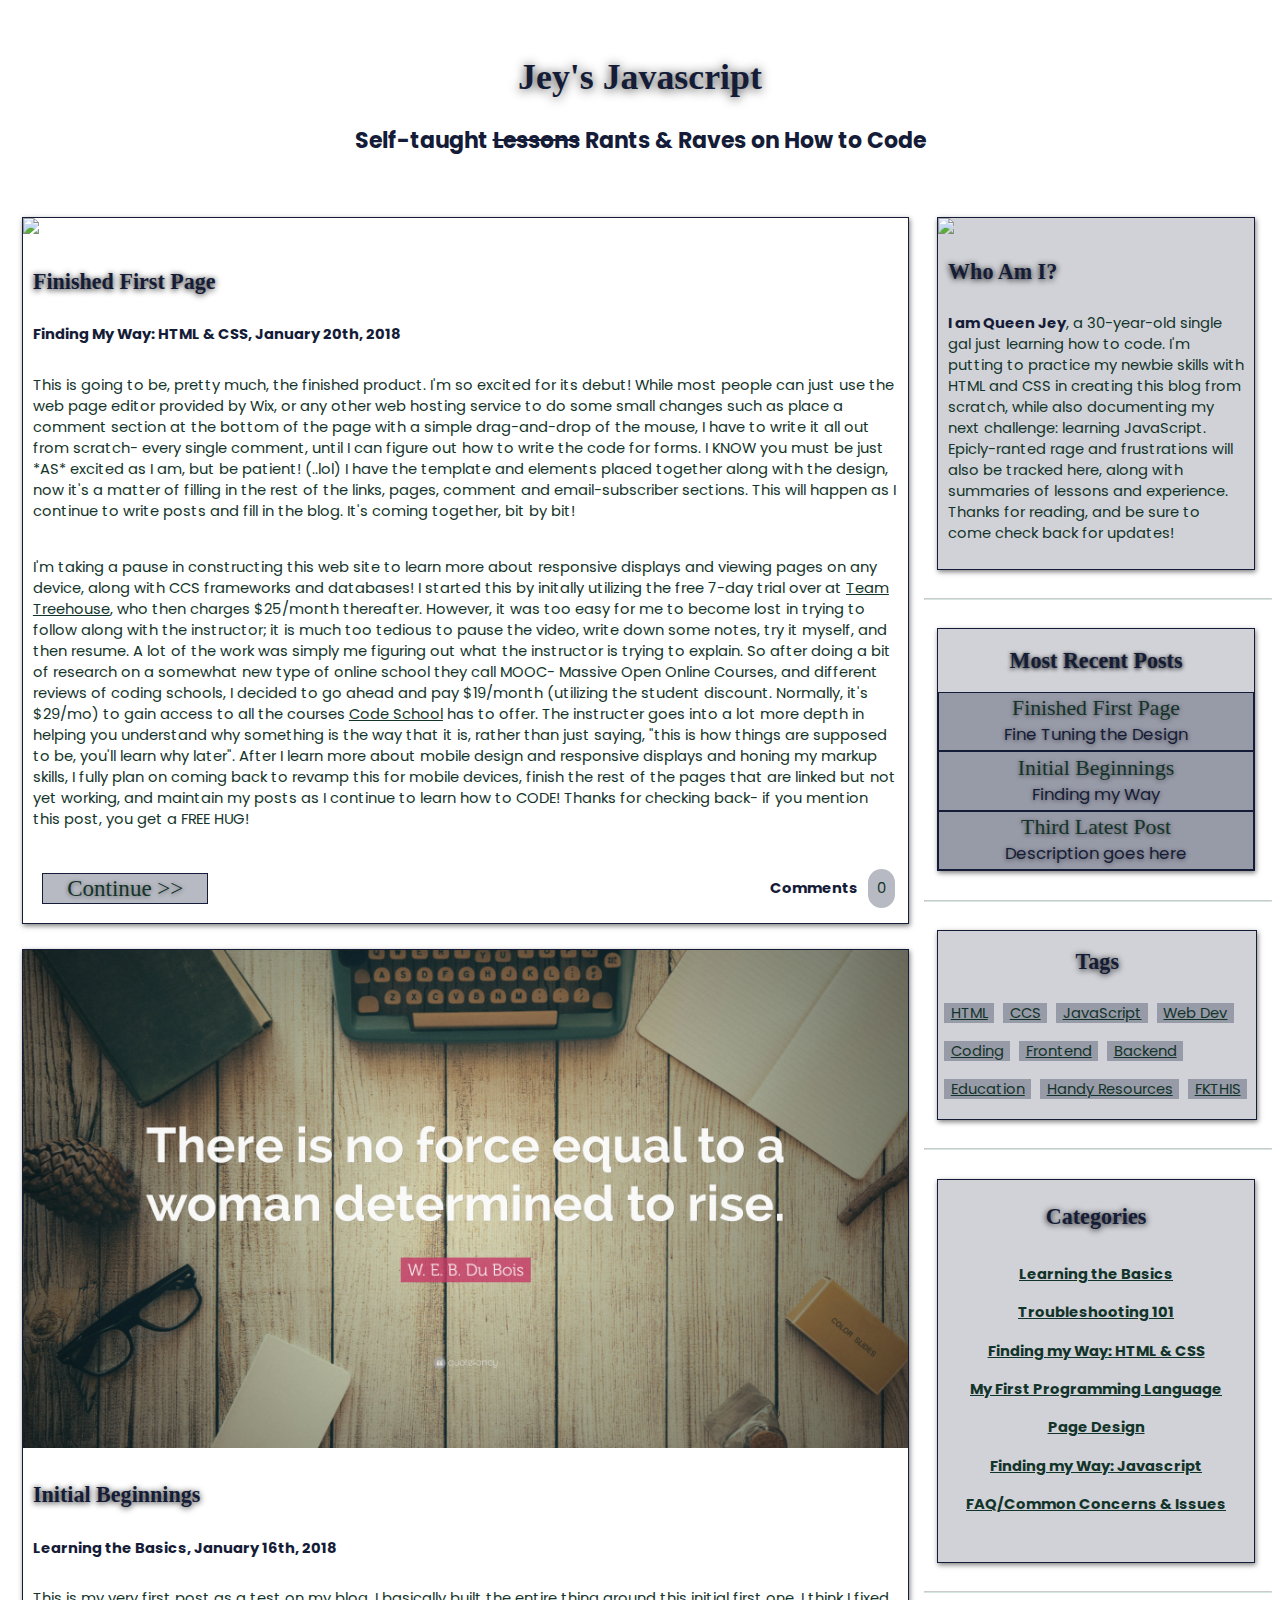
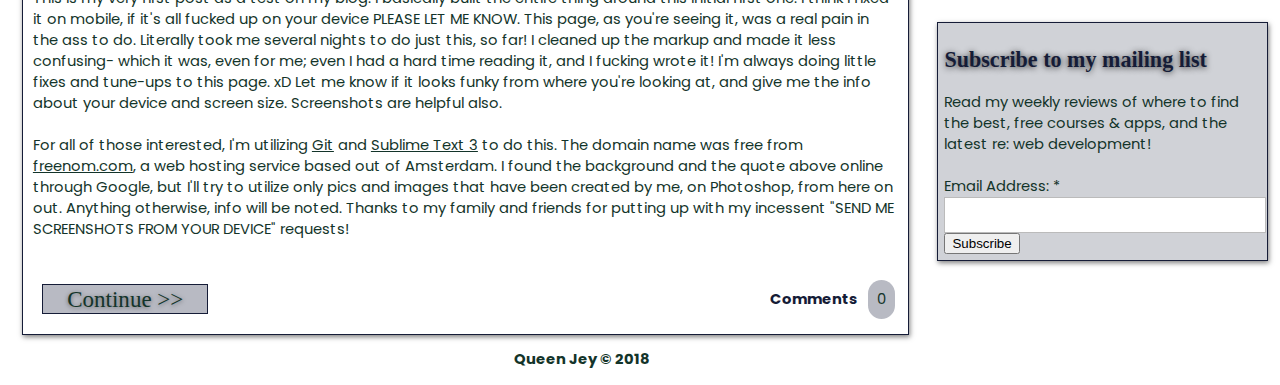
==== index.html @ 84861f0c "more" ====
<!DOCTYPE html>
<html>
	<head>
		<title>Learning to Code | Jey's Javascript</title><meta charset="utf-8">
			<meta name="viewport" content="width=device-width, initial-scale=1">
			<meta name="keywords" content="CCS, HTML, Javascript, Web Development, HTML5, Education, Coding, Frontend Development, FED">
  			<meta name="description" content="Putting to practice my newbie skills with HTML and CSS in creating this blog from scratch, while also documenting my next challenge: learning JavaScript.">
			<link rel="stylesheet" type="text/css" href="css/test.css">
			<link href="https://fonts.googleapis.com/css?family=Merienda+One|Poppins:500" rel="stylesheet">
			<link rel="icon" href="https://favicon-generator.org/favicon-generator/htdocs/favicons/2015-01-28/02dd6e649076f2acd3b33083db6b4e02.ico" type="image/x-icon">
			<script type="text/javascript" src="//platform-api.sharethis.com/js/sharethis.js#property=5a69bc73fb197a0011c5896e&product=sticky-share-buttons"></script>
	</head>
	<body>
		<!--header-->
		<header><br>
			<h1 class="topheader-font">Jey's Javascript</h1>
			<h2 style="text-align: center; color: #151c37;">Self-taught <del>Lessons</del> Rants & Raves on How to Code</h2></header>
			<br><br>
		<!--content-->
		<content>
			<div class="wrapper">
				<img src="https://scontent.fslc1-2.fna.fbcdn.net/v/t1.0-9/r270/18010785_10209106500635752_3328021555807397132_n.jpg?oh=cd5f1b1f092f81a31c229016fc1de8f9&oe=5AF912F0" style="margin-left: auto; margin-right: auto; max-width: 100%; min-width: 100%;">
				<h2 style="font-family: 'Merienda One', cursive; color: #151c37; padding: 10px; text-shadow: rgba(0, 0, 0, 1) 0px 1px 0.3em;">Finished First Page</h2>
				<h4 style="padding-left: 10px; color: #151c37;">Finding My Way: HTML & CSS, January 20th, 2018</h4>
				<p style="padding: 10px;">This is going to be, pretty much, the finished product. I'm so excited for its debut!  While most people can just use the web page editor provided by Wix, or any other web hosting service to do some small changes such as place a comment section at the bottom of the page with a simple drag-and-drop of the mouse, I have to write it all out from scratch- every single comment, until I can figure out how to write the code for forms. I KNOW you must be just *AS* excited as I am, but be patient! (..lol) I have the template and elements placed together along with the design, now it's a matter of filling in the rest of the links, pages, comment and email-subscriber sections.  This will happen as I continue to write posts and fill in the blog.  It's coming together, bit by bit!</p>
				<p style="padding: 10px;">I'm taking a pause in constructing this web site to learn more about responsive displays and viewing pages on any device, along with CCS frameworks and databases! I started this by initally utilizing the free 7-day trial over at <a href="http://www.teamtreehouse.com">Team Treehouse</a>, who then charges $25/month thereafter. However, it was too easy for me to become lost in trying to follow along with the instructor; it is much too tedious to pause the video, write down some notes, try it myself, and then resume. A lot of the work was simply me figuring out what the instructor is trying to explain. So after doing a bit of research on a somewhat new type of online school they call MOOC- Massive Open Online Courses, and different reviews of coding schools, I decided to go ahead and pay $19/month (utilizing the student discount. Normally, it's $29/mo) to gain access to all the courses <a href="http://www.codeschool.com">Code School</a> has to offer. The instructer goes into a lot more depth in helping you understand why something is the way that it is, rather than just saying, "this is how things are supposed to be, you'll learn why later". After I learn more about mobile design and responsive displays and honing my markup skills, I fully plan on coming back to revamp this for mobile devices, finish the rest of the pages that are linked but not yet working, and maintain my posts as I continue to learn how to CODE! Thanks for checking back- if you mention this post, you get a FREE HUG!</p>
				<button class="button_hover button_nohoverw" style="text-shadow: rgba(0, 0, 0, 0.5) 0px 1px 0.2em; border-top-width: 1px;" onclick="openWin5()"><script>
						function openWin5() {
							window.open("http://jeysjava.ga/firstpage.html");
						}
						</script>Continue >></button>
				<p style="text-align: right; float: right; margin-right: 1vw; padding: 0.7vw; border: 1px; border-radius: 50px; background-color: rgba(21, 28, 55, 0.3)">0</p>
				<p style="color: #151c37; text-align: right; float: right; margin-right: 0.1vw; padding: 0.7vw;"><b>Comments</b></p>
			</div>
			<!--Yes, I wrote all of this myself! as of 1/18, this page is slowly coming together and I am SO FUCKING PROUD-->
			<div class="wrapper" style="margin-top: 2%;">
				<img src= "css/quotefancy.jpg" style="margin-left: auto; margin-right: auto; max-width: 100%; min-width: 100%;">
				<h2 style="font-family: 'Merienda One', cursive; color:#151c37; padding: 10px; text-shadow: rgba(0, 0, 0, 1) 0px 1px 0.3em;">Initial Beginnings</h2>
				<h4 style="padding-left: 10px; color: #151c37;">Learning the Basics, January 16th, 2018</h4>
				<p style="padding: 10px;"> This is my very first post as a test on my blog. I basically built the entire thing around this initial first one. I think I fixed it on mobile, if it's all fucked up on your device PLEASE LET ME KNOW. This page, as you're seeing it, was a real pain in the ass to do. Literally took me several nights to do just this, so far! I cleaned up the markup and made it less confusing- which it was, even for me; even I had a hard time reading it, and I fucking wrote it! I'm always doing little fixes and tune-ups to this page. xD Let me know if it looks funky from where you're looking at, and give me the info about your device and screen size. Screenshots are helpful also. <br><br> For all of those interested, I'm utilizing <a href="http://www.github.com">Git</a> and <a href="https://www.sublimetext.com/3">Sublime Text 3</a> to do this.  The domain name was free from <a href="http://www.freenom.com">freenom.com</a>, a web hosting service based out of Amsterdam.  I found the background and the quote above online through Google, but I'll try to utilize only pics and images that have been created by me, on Photoshop, from here on out. Anything otherwise, info will be noted. Thanks to my family and friends for putting up with my incessent "SEND ME SCREENSHOTS FROM YOUR DEVICE" requests!</p>
				<button class="button_hover button_nohoverw" style="text-shadow: rgba(0, 0, 0, 0.5) 0px 1px 0.2em; border-top-width: 1px;" onclick="openWin4()"><script>
						function openWin4() {
							window.open("http://jeysjava.ga/beginnings.html");
						}
						</script>Continue >></button>
				<p style="text-align: right; float: right; margin-right: 1vw; padding: 0.7vw; border: 1px; border-radius: 50px; background-color: rgba(21, 28, 55, 0.3)">0</p>
				<p style="color: #151c37; text-align: right; float: right; margin-right: 0.1vw; padding: 0.7vw;"><b>Comments</b></p>
			</div>
		</content>
		<!--sidebar-->			
		<aside>
			<div class="sidebar" style="background-color: rgba(21, 28, 55, 0.2);">
			<img src="https://scontent.fslc1-2.fna.fbcdn.net/v/t1.0-9/18952658_10209470985027634_7324212084733306910_n.jpg?oh=edd365545d6a1deaec4a5b3c089519ba&oe=5AE0114D" style="margin-left: auto; margin-right: auto; min-width: 100%; max-width: 100%; height: auto;"><h2 style="font-family: 'Merienda One', cursive; color:#151c37; padding-left: 10px; text-shadow: rgba(0, 0, 0, 1) 0px 1px 0.3em;">Who Am I?</h2><p style="padding: 10px;"><b style="color: #151c37;">I am Queen Jey</b>, a 30-year-old single gal just learning how to code. I'm putting to practice my newbie skills with HTML and CSS in creating this blog from scratch, while also documenting my next challenge: learning JavaScript. Epicly-ranted rage and frustrations will also be tracked here, along with summaries of lessons and experience. Thanks for reading, and be sure to come check back for updates!</p>
			</div><br><hr style="border-color: rgba(19, 52, 42, 0.2); margin-left: 72.5%;"><br>
			<div class="sidebar" style="font-family: 'Merienda One', cursive; color:#151c37; text-shadow: rgba(0, 0, 0, 1) 0px 1px 0.3em; text-align: center; border: 1px solid #151c37;  background-color: rgba(21, 28, 55, 0.2);">
				<h2><strong>Most Recent Posts</strong></h2>
				<div>
					<button class="button_hover button_nohover" style="text-shadow: rgba(0, 0, 0, 0.5) 0px 1px 0.2em; border-top-width: 1.5px;" onclick="openWin1()">
						<script>
						function openWin1() {
							window.open("http://jeysjava.ga/firstpage.html");
						}
						</script>Finished First Page<br>
							<span style="font-size: 1.3vw; font-family: 'Poppins', sans-serif; color: #151c37;">Fine Tuning the Design</span></span><br>
					<button class="button_hover button_nohover" style="text-shadow: rgba(0, 0, 0, 0.5) 0px 1px 0.2em;" onclick="openWin2()"><script>
						function openWin2() {
							window.open("http://jeysjava.ga/beginnings.html");
						}
						</script>Initial Beginnings<br>
							<span style="font-size: 1.3vw; font-family: 'Poppins', sans-serif; color: #151c37;">Finding my Way</span></button><br>						
					<button class="button_hover button_nohover" style="text-shadow: rgba(0, 0, 0, 0.5) 0px 1px 0.2em;" onclick="openWin3()"><script>
						function openWin3() {
							window.open("http://jeysjava.ga/thirdpost.html");
						}
						</script>Third Latest Post<br>
							<span style="font-size: 1.3vw; font-family: 'Poppins', sans-serif; color: #151c37;">Description goes here</span></button>
							<!--My first taste of JavaScript: changing up the <button> tag! Who knew that there's no actual attribute for a link? (I didn't before I did all the work with my links. =/) I made it work without changing up the whole element altogether to an <a> tag instead, which would have also required me to change up my other link attributes in my stylesheet for the shit below, AKA A TOTAL PAIN-->
				</div>		
			</div><br><hr style="border-color: rgba(19, 52, 42, 0.2); margin-left: 72.5%;"><br>
			<div class="sidebar" style="padding-bottom: 0.8vw; padding-left: 0.10vw; padding-right: 0.08vw; background-color: rgba(21, 28, 55, 0.2)";>
				<h2 style="font-family: 'Merienda One', cursive; color:#151c37; text-shadow: rgba(0, 0, 0, 1) 0px 1px 0.3em; text-align: center;"><strong>Tags</strong></h2>
				<span><a class="spantag" href="http://jeysjava.ga/HTML5.html" target="_blank">HTML</a></span>
				<span><a class="spantag" href="http://jeysjava.ga/CCS3.html" target="_blank">CCS</a></span>
				<span><a class="spantag" href="http://jeysjava.ga/javascript.html" target="_blank">JavaScript</a>
				<span><a class="spantag" href="http://jeysjava.ga/webdev.html" target="_blank">Web Dev</a></span><br>
				<span><a class="spantag" href="http://jeysjava.ga/coding.html" target="_blank">Coding</a></span>
				<span><a class="spantag" href="http://jeysjava.ga/frontend.html" target="_blank">Frontend</a></span>
				<span><a class="spantag" href="http://jeysjava.ga/backend.html" target="_blank">Backend</a></span><br>
				<span><a class="spantag" href="http://jeysjava.ga/education.html" target="_blank">Education</a></span>
				<span><a class="spantag" href="http://jeysjava.ga/reources.html" target="_blank">Handy Resources</a></span>
				<span><a class="spantag" href="http://jeysjava.ga/raves.html" target="_blank">FKTHIS</a></span>
			</div>
			</div><br><hr style="border-color: rgba(19, 52, 42, 0.2); margin-left: 72.5%;"><br>
			<div>
				<div class="category">
					<h2 style="font-family: 'Merienda One', cursive; color:#151c37; text-shadow: rgba(0, 0, 0, 1) 0px 1px 0.3em;">Categories</h2>
						<span><strong><a href="http://jeysjava.ga/basics.html" target="_blank">Learning the Basics</a></span><br>
						<span><a href="http://jeysjava.ga/troubleshooting.html" target="_blank">Troubleshooting 101</a></span><br>
						<span><a href="http://jeysjava.ga/HTML.html" target="_blank">Finding my Way: HTML & CSS</a></span><br>
						<span><a href="http://jeysjava.ga/first.html" target="_blank">My First Programming Language</a></span><br>
						<span><a href="http://jeysjava.ga/pgdesign.html" target="_blank">Page Design</a></span><br>
						<span><a href="http://jeysjava.ga/javascript.html" target="_blank">Finding my Way: Javascript</a></span><br>
						<span><a href="http://jeysjava.ga/FAQ.html" target="_blank">FAQ/Common Concerns & Issues</a></strong></span><br>
					<br>
				</div>
				</span>
			</div><br><hr style="border-color: rgba(19, 52, 42, 0.2); margin-left: 72.5%;"><br>	
					<!-- Begin MailChimp Signup Form -->
			<div class="sidebar" style="padding: 0.5vw; background-color: rgba(21, 28, 55, 0.2);">
<!-- Begin MailChimp Signup Form -->
<div id="mc_embed_signup">
<form action="https://jeysjava.us17.list-manage.com/subscribe/post?u=ba8b23a5ad9924bb12b7d5c23&amp;id=0e78809e6c" method="post" id="mc-embedded-subscribe-form" name="mc-embedded-subscribe-form" class="validate" target="_blank" novalidate>
    <div id="mc_embed_signup_scroll">
	<h2 style="font-family: 'Merienda One', cursive; color: #151c37; text-shadow: rgba(0, 0, 0, 0.8) 0px 1px 0.3em;">Subscribe to my mailing list</h2>
<div><span>Read my weekly reviews of where to find the best, free courses & apps, and the latest re: web development!</span></div>
<div class="mc-field-group"><br>
	<label for="mce-EMAIL">Email Address:  <span class="asterisk">*</span>
</label>
	<input type="email" value="" name="EMAIL" class="required email" id="mce-EMAIL">
</div>
	<div id="mce-responses" class="clear">
		<div class="response" id="mce-error-response" style="display:none"></div>
		<div class="response" id="mce-success-response" style="display:none"></div>
	</div>    <!-- real people should not fill this in and expect good things - do not remove this or risk form bot signups-->
    <div style="position: absolute; left: -5000px;" aria-hidden="true"><input type="text" name="b_ba8b23a5ad9924bb12b7d5c23_0e78809e6c" tabindex="-1" value=""></div>
    <div class="clear"><input type="submit" value="Subscribe" name="subscribe" id="mc-embedded-subscribe" class="button"></div>
    </div>
</form>
</div>
<!--End mc_embed_signup-->
<!--Need to research comments sections and email subscriber lists!-->
		</aside>
		<!--footer-->
		<footer style="float: left; margin-left: 40%; text-align: center;"><b>
    			<p>Queen Jey © 2018</p></b>

		<!--This is my proof that I hand-wrote this site from scratch- so don't steal my shit! -->
		</footer>	
	</body>
</html>
---- css/test.css ----
body {
	font-family: 'Poppins', sans-serif;
	font-size: 1.15vw; 
	color: #13342a;
	background-image: url("https://preview.ibb.co/b4HVGm/lame_gaussian_blur_1920x1080_w_1920x1080_artwallpaperhi_com.jpg");		background-repeat: no-repeat;
	background-attachment: fixed;
	background-size: cover;
}
.wrapper {
	min-width: auto;
	max-width: 70%;
	float: left;
	margin-left: 1.1%;
	border: 1px solid #151c37;
	box-shadow: 1px 2px 5px 0px rgba(0, 0, 0, 0.5);
}
.topheader-font {
	font-family: 'Merienda One', cursive;
	font-size: 2.8vw;
	top-margin: 3em;
	padding: 0.2%;
	text-align: center;
	text-shadow: rgba(0, 0, 0, 0.8) 0px 1px 0.3em;
	color: #151c37;
}
.sidebar {
	min-width: auto;
	max-width: 25%;
	margin-left: 73.5%;
	border: 1px solid #151c37;
	box-shadow: 1px 2px 5px 0px rgba(0, 0, 0, 0.5);
}
.buttons {
	left-margin: 20px;
	text-align: center;
    -webkit-transition-duration: 0.4s; /* Safari */
    transition-duration: 0.4s;
    cursor: pointer;
}
.button_nohover {
	background-color: rgba(21, 28, 55, 0.3);
	font-family: 'Merienda One', cursive;
	font-size: 1.7vw;
	color: #13342a;
	width: 100%;
	padding: 0.25vw;
	min-height: auto;
	max-height: auto;
	border: 1px solid #151c37;
}
.button_hover:hover {
	background-color: rgba(21, 28, 55, 0.7);
	font-family: 'Merienda One', cursive;
	color: #518575;
	width: 100%;
	border: 1px solid #151c37;
}
.spantag {
	line-height: 3vw;
	background-color: rgba(21, 28, 55, 0.3);
	text-align: justify;
	margin-left: 0.4vw;
	padding-left: 0.5vw;
	padding-right: 0.5vw;
}
.button_nohoverw {
	background-color: rgba(21, 28, 55, 0.3);
	font-family: 'Merienda One', cursive;
	font-size: 1.8vw;
	color: #13342a;
	width: 100%;
	padding: 0.05vw;
	margin: 1.5vw;
	min-width: auto;
	max-width: 13vw;
	border: 1px solid #151c37;
}
.button_hoverw:hover {
	background-color: rgba(21, 28, 55, 0.7);
	font-family: 'Merienda One', cursive;
	color: #518575;
	width: 100%;
	border: 1px solid #151c37;
}
.category {
	background-color: rgba(21, 28, 55, 0.2);
	min-width: auto;
	max-width: 25%;
	margin-left: 73.5%;
	border: 1px solid #151c37;
	box-shadow: 1px 2px 5px 0px rgba(0, 0, 0, 0.5);
	font-family: 'Poppins', sans-serif;
	text-align: center;
	font-size: 1.15vw; 
	line-height: 3vw;
}
a:link {
	color: #13342a;
}
a:visited {
	color: rgba(21, 28, 55, 1);
}
a:hover {
	color: rgba(21, 28, 55, 1);
}
a:active {
	color: #13342a;
}
input[type=text], input[type=url], input[type=email], input[type=password], input[type=tel] {
  -webkit-appearance: none; -moz-appearance: none;
  display: block;
  margin: 0;
  width: 100%; height: 2.5vw;
  line-height: 4vw; font-size: 1.3vw;
  border: 1px solid #bbb;
}
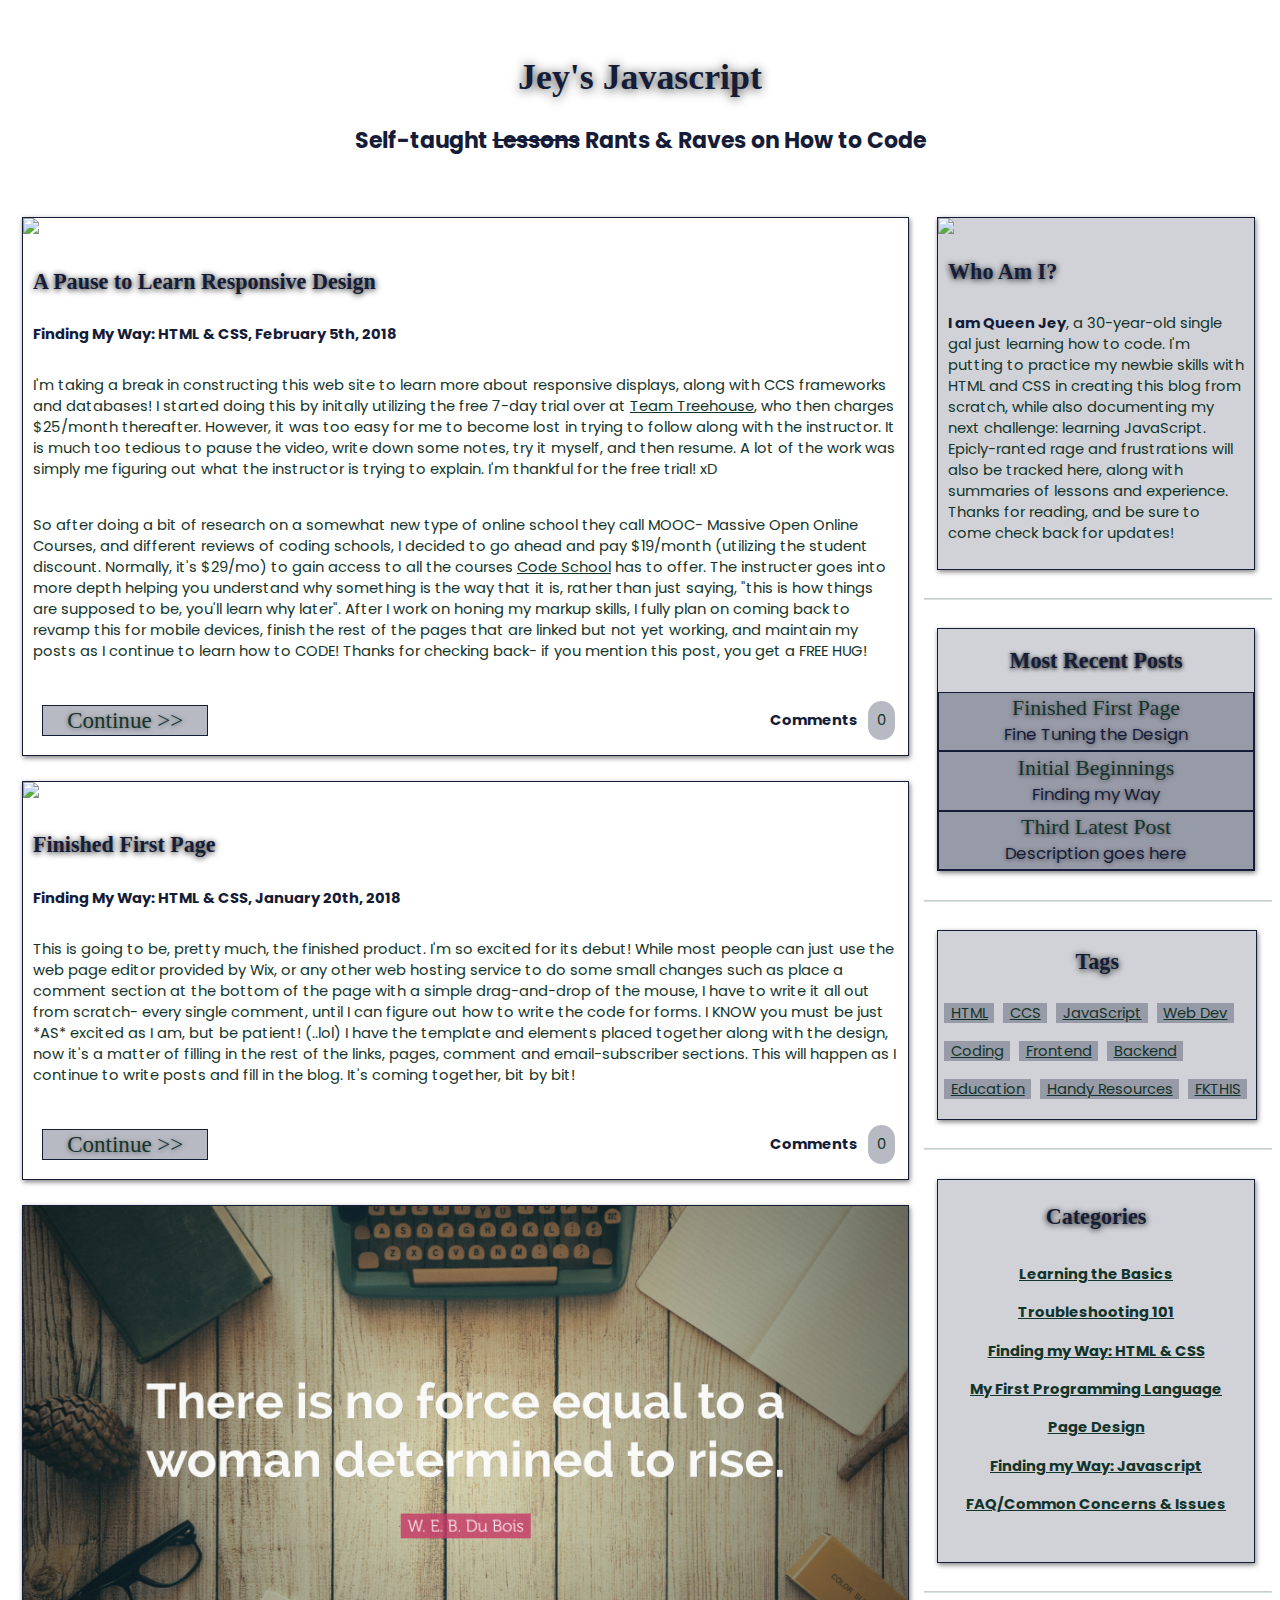
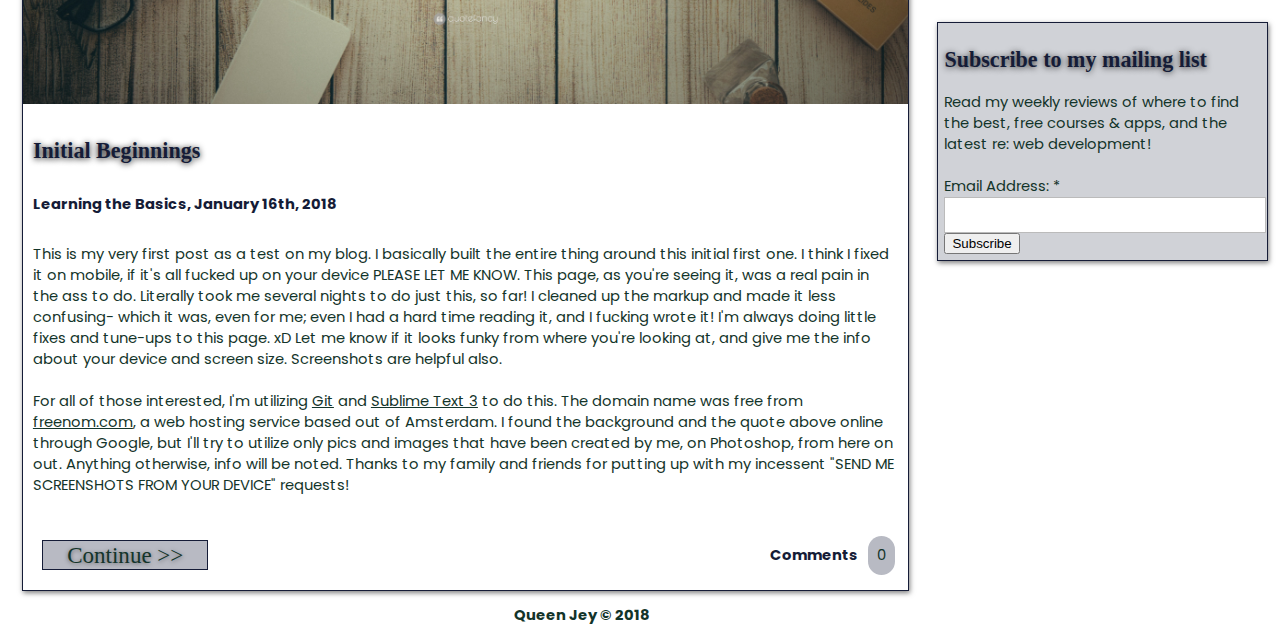
==== commit e9710d43: "newpost" ====
--- a/index.html
+++ b/index.html
@@ -19,11 +19,24 @@
 		<!--content-->
 		<content>
 			<div class="wrapper">
+				<img src="http://leadershipquote.org/wp-content/uploads/2012/09/charles-darwin-quote-it-is-not-the-strongest-of-the-species-that-survive-nor-the-most-intelligent-but-the-one-most-responsive-to-change1.jpg" style="margin-left: auto; margin-right: auto; max-width: 100%; min-width: 100%;">
+				<h2 style="font-family: 'Merienda One', cursive; color: #151c37; padding: 10px; text-shadow: rgba(0, 0, 0, 1) 0px 1px 0.3em;">A Pause to Learn Responsive Design</h2>
+				<h4 style="padding-left: 10px; color: #151c37;">Finding My Way: HTML & CSS, February 5th, 2018</h4>
+				<p style="padding: 10px;">I'm taking a break in constructing this web site to learn more about responsive displays, along with CCS frameworks and databases! I started doing this by initally utilizing the free 7-day trial over at <a href="http://www.teamtreehouse.com">Team Treehouse</a>, who then charges $25/month thereafter. However, it was too easy for me to become lost in trying to follow along with the instructor. It is much too tedious to pause the video, write down some notes, try it myself, and then resume. A lot of the work was simply me figuring out what the instructor is trying to explain.  I'm thankful for the free trial! xD</p>
+				<p style="padding: 10px;">So after doing a bit of research on a somewhat new type of online school they call MOOC- Massive Open Online Courses, and different reviews of coding schools, I decided to go ahead and pay $19/month (utilizing the student discount. Normally, it's $29/mo) to gain access to all the courses <a href="http://www.codeschool.com">Code School</a> has to offer. The instructer goes into more depth helping you understand why something is the way that it is, rather than just saying, "this is how things are supposed to be, you'll learn why later". After I work on honing my markup skills, I fully plan on coming back to revamp this for mobile devices, finish the rest of the pages that are linked but not yet working, and maintain my posts as I continue to learn how to CODE! Thanks for checking back- if you mention this post, you get a FREE HUG!</p>
+				<button class="button_hover button_nohoverw" style="text-shadow: rgba(0, 0, 0, 0.5) 0px 1px 0.2em; border-top-width: 1px;" onclick="openWin5()"><script>
+						function openWin5() {
+							window.open("http://jeysjava.ga/firstpage.html");
+						}
+						</script>Continue >></button>
+				<p style="text-align: right; float: right; margin-right: 1vw; padding: 0.7vw; border: 1px; border-radius: 50px; background-color: rgba(21, 28, 55, 0.3)">0</p>
+				<p style="color: #151c37; text-align: right; float: right; margin-right: 0.1vw; padding: 0.7vw;"><b>Comments</b></p>
+			</div>
+			<div class="wrapper" style="margin-top: 2%;">
 				<img src="https://scontent.fslc1-2.fna.fbcdn.net/v/t1.0-9/r270/18010785_10209106500635752_3328021555807397132_n.jpg?oh=cd5f1b1f092f81a31c229016fc1de8f9&oe=5AF912F0" style="margin-left: auto; margin-right: auto; max-width: 100%; min-width: 100%;">
 				<h2 style="font-family: 'Merienda One', cursive; color: #151c37; padding: 10px; text-shadow: rgba(0, 0, 0, 1) 0px 1px 0.3em;">Finished First Page</h2>
 				<h4 style="padding-left: 10px; color: #151c37;">Finding My Way: HTML & CSS, January 20th, 2018</h4>
 				<p style="padding: 10px;">This is going to be, pretty much, the finished product. I'm so excited for its debut!  While most people can just use the web page editor provided by Wix, or any other web hosting service to do some small changes such as place a comment section at the bottom of the page with a simple drag-and-drop of the mouse, I have to write it all out from scratch- every single comment, until I can figure out how to write the code for forms. I KNOW you must be just *AS* excited as I am, but be patient! (..lol) I have the template and elements placed together along with the design, now it's a matter of filling in the rest of the links, pages, comment and email-subscriber sections.  This will happen as I continue to write posts and fill in the blog.  It's coming together, bit by bit!</p>
-				<p style="padding: 10px;">I'm taking a pause in constructing this web site to learn more about responsive displays and viewing pages on any device, along with CCS frameworks and databases! I started this by initally utilizing the free 7-day trial over at <a href="http://www.teamtreehouse.com">Team Treehouse</a>, who then charges $25/month thereafter. However, it was too easy for me to become lost in trying to follow along with the instructor; it is much too tedious to pause the video, write down some notes, try it myself, and then resume. A lot of the work was simply me figuring out what the instructor is trying to explain. So after doing a bit of research on a somewhat new type of online school they call MOOC- Massive Open Online Courses, and different reviews of coding schools, I decided to go ahead and pay $19/month (utilizing the student discount. Normally, it's $29/mo) to gain access to all the courses <a href="http://www.codeschool.com">Code School</a> has to offer. The instructer goes into a lot more depth in helping you understand why something is the way that it is, rather than just saying, "this is how things are supposed to be, you'll learn why later". After I learn more about mobile design and responsive displays and honing my markup skills, I fully plan on coming back to revamp this for mobile devices, finish the rest of the pages that are linked but not yet working, and maintain my posts as I continue to learn how to CODE! Thanks for checking back- if you mention this post, you get a FREE HUG!</p>
 				<button class="button_hover button_nohoverw" style="text-shadow: rgba(0, 0, 0, 0.5) 0px 1px 0.2em; border-top-width: 1px;" onclick="openWin5()"><script>
 						function openWin5() {
 							window.open("http://jeysjava.ga/firstpage.html");
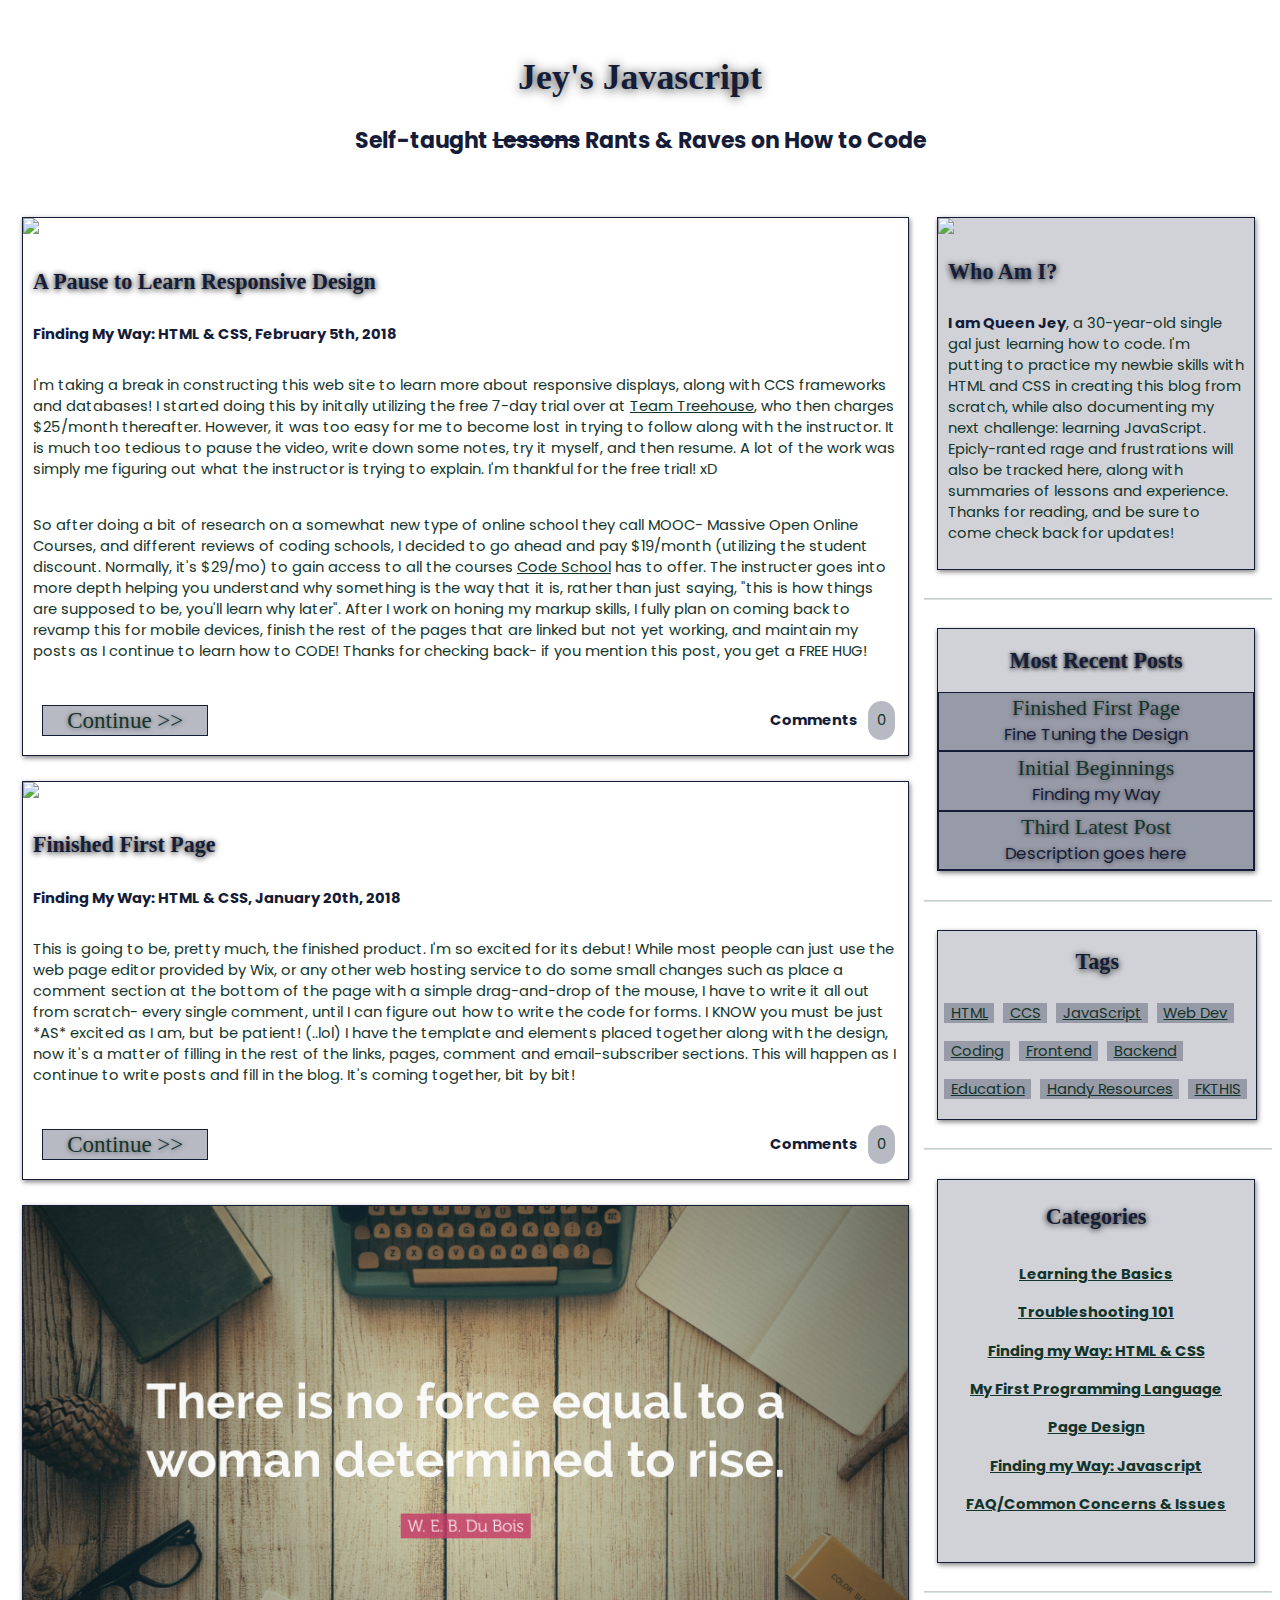
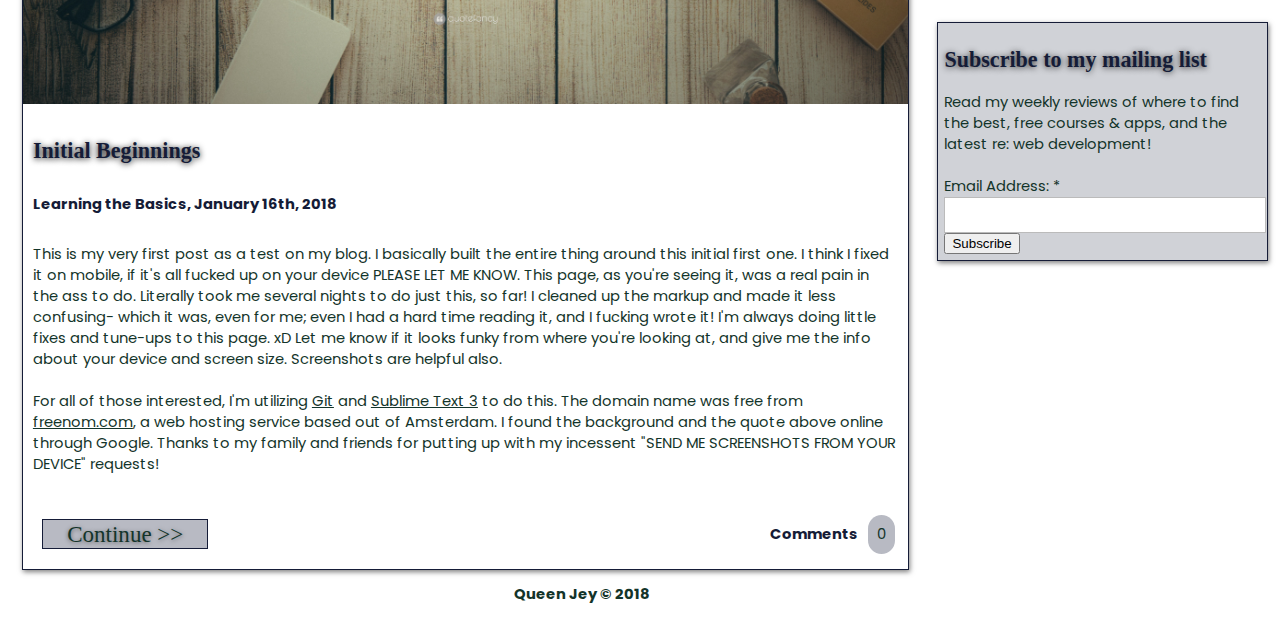
==== commit 3a670200: "yeah" ====
--- a/index.html
+++ b/index.html
@@ -50,7 +50,7 @@
 				<img src= "css/quotefancy.jpg" style="margin-left: auto; margin-right: auto; max-width: 100%; min-width: 100%;">
 				<h2 style="font-family: 'Merienda One', cursive; color:#151c37; padding: 10px; text-shadow: rgba(0, 0, 0, 1) 0px 1px 0.3em;">Initial Beginnings</h2>
 				<h4 style="padding-left: 10px; color: #151c37;">Learning the Basics, January 16th, 2018</h4>
-				<p style="padding: 10px;"> This is my very first post as a test on my blog. I basically built the entire thing around this initial first one. I think I fixed it on mobile, if it's all fucked up on your device PLEASE LET ME KNOW. This page, as you're seeing it, was a real pain in the ass to do. Literally took me several nights to do just this, so far! I cleaned up the markup and made it less confusing- which it was, even for me; even I had a hard time reading it, and I fucking wrote it! I'm always doing little fixes and tune-ups to this page. xD Let me know if it looks funky from where you're looking at, and give me the info about your device and screen size. Screenshots are helpful also. <br><br> For all of those interested, I'm utilizing <a href="http://www.github.com">Git</a> and <a href="https://www.sublimetext.com/3">Sublime Text 3</a> to do this.  The domain name was free from <a href="http://www.freenom.com">freenom.com</a>, a web hosting service based out of Amsterdam.  I found the background and the quote above online through Google, but I'll try to utilize only pics and images that have been created by me, on Photoshop, from here on out. Anything otherwise, info will be noted. Thanks to my family and friends for putting up with my incessent "SEND ME SCREENSHOTS FROM YOUR DEVICE" requests!</p>
+				<p style="padding: 10px;"> This is my very first post as a test on my blog. I basically built the entire thing around this initial first one. I think I fixed it on mobile, if it's all fucked up on your device PLEASE LET ME KNOW. This page, as you're seeing it, was a real pain in the ass to do. Literally took me several nights to do just this, so far! I cleaned up the markup and made it less confusing- which it was, even for me; even I had a hard time reading it, and I fucking wrote it! I'm always doing little fixes and tune-ups to this page. xD Let me know if it looks funky from where you're looking at, and give me the info about your device and screen size. Screenshots are helpful also. <br><br> For all of those interested, I'm utilizing <a href="http://www.github.com">Git</a> and <a href="https://www.sublimetext.com/3">Sublime Text 3</a> to do this.  The domain name was free from <a href="http://www.freenom.com">freenom.com</a>, a web hosting service based out of Amsterdam.  I found the background and the quote above online through Google. Thanks to my family and friends for putting up with my incessent "SEND ME SCREENSHOTS FROM YOUR DEVICE" requests!</p>
 				<button class="button_hover button_nohoverw" style="text-shadow: rgba(0, 0, 0, 0.5) 0px 1px 0.2em; border-top-width: 1px;" onclick="openWin4()"><script>
 						function openWin4() {
 							window.open("http://jeysjava.ga/beginnings.html");
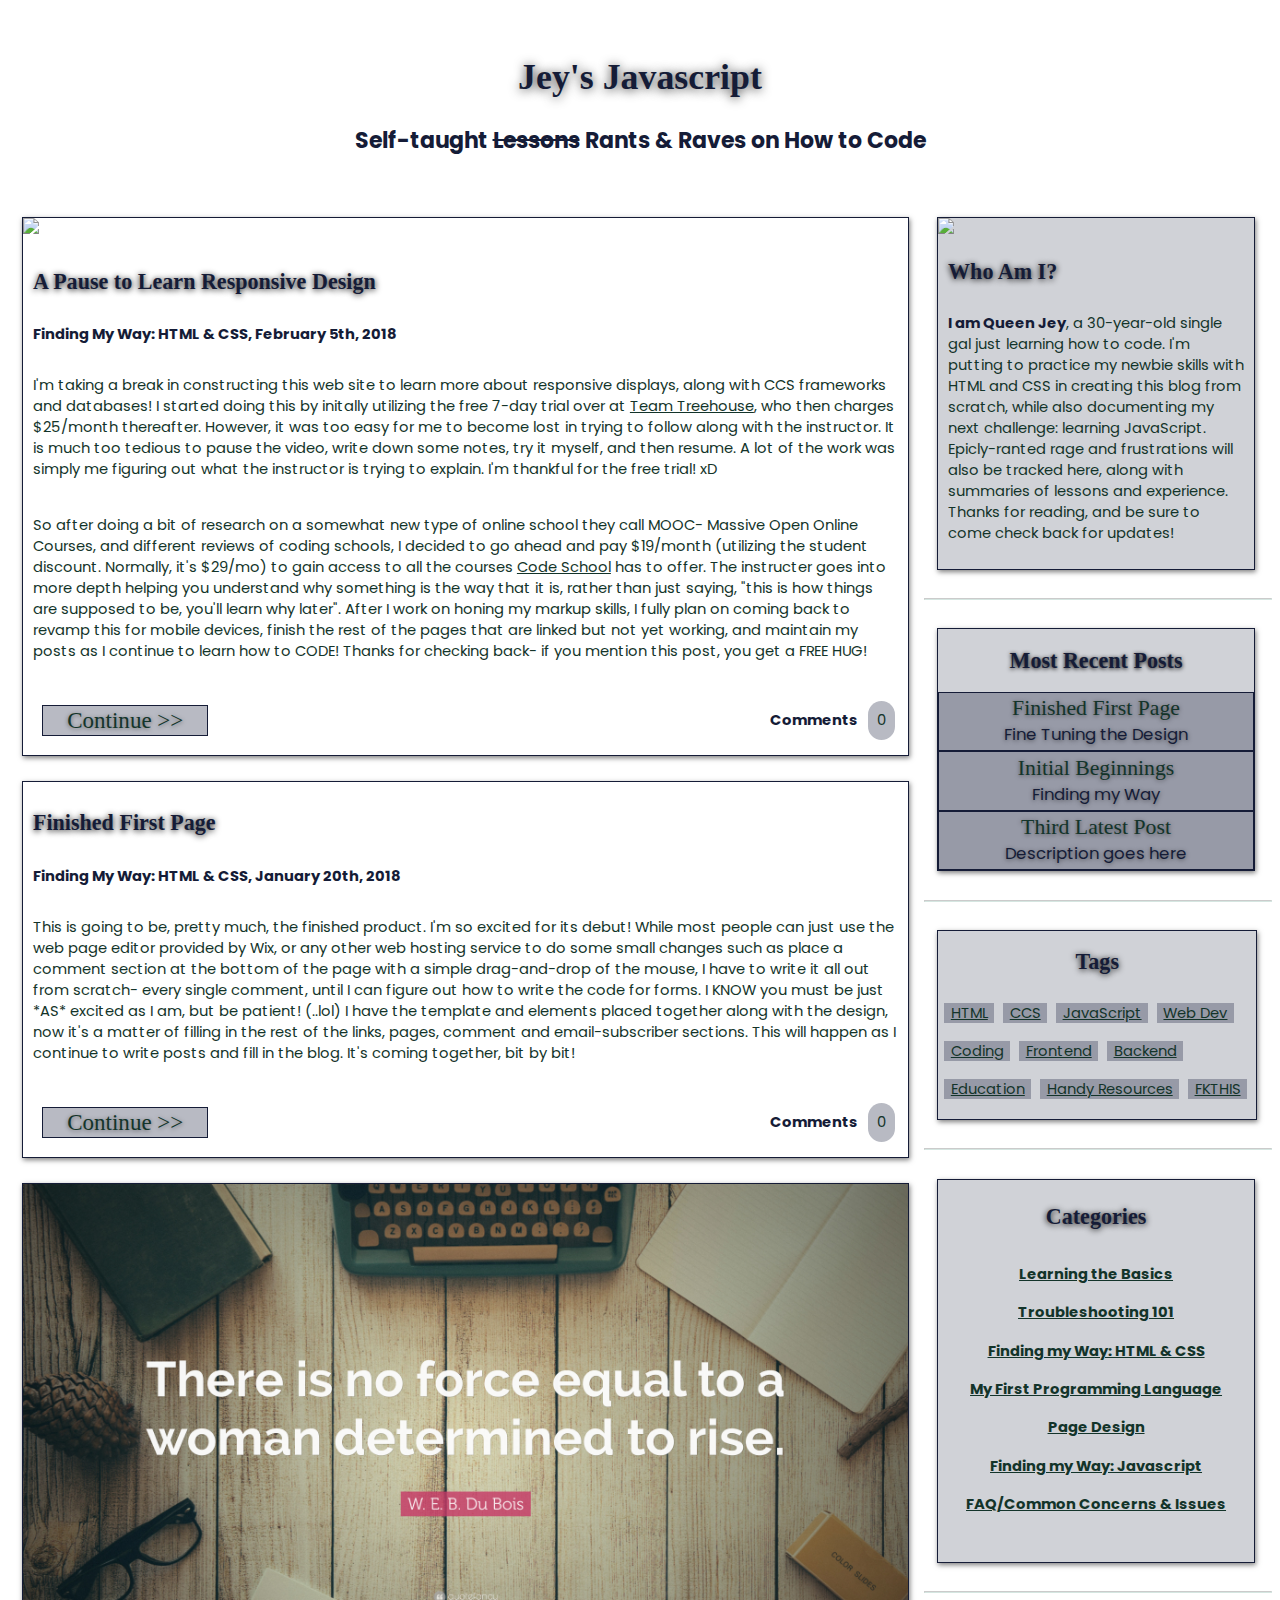
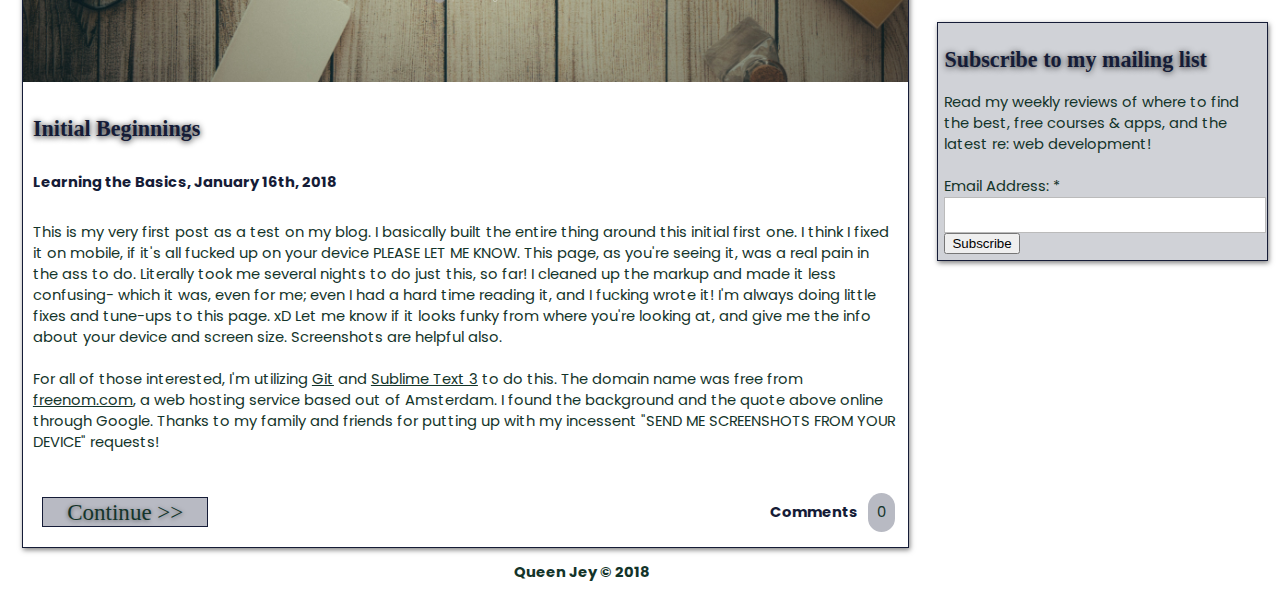
==== commit 31ccf787: "Update index.html" ====
--- a/index.html
+++ b/index.html
@@ -33,7 +33,6 @@
 				<p style="color: #151c37; text-align: right; float: right; margin-right: 0.1vw; padding: 0.7vw;"><b>Comments</b></p>
 			</div>
 			<div class="wrapper" style="margin-top: 2%;">
-				<img src="https://scontent.fslc1-2.fna.fbcdn.net/v/t1.0-9/r270/18010785_10209106500635752_3328021555807397132_n.jpg?oh=cd5f1b1f092f81a31c229016fc1de8f9&oe=5AF912F0" style="margin-left: auto; margin-right: auto; max-width: 100%; min-width: 100%;">
 				<h2 style="font-family: 'Merienda One', cursive; color: #151c37; padding: 10px; text-shadow: rgba(0, 0, 0, 1) 0px 1px 0.3em;">Finished First Page</h2>
 				<h4 style="padding-left: 10px; color: #151c37;">Finding My Way: HTML & CSS, January 20th, 2018</h4>
 				<p style="padding: 10px;">This is going to be, pretty much, the finished product. I'm so excited for its debut!  While most people can just use the web page editor provided by Wix, or any other web hosting service to do some small changes such as place a comment section at the bottom of the page with a simple drag-and-drop of the mouse, I have to write it all out from scratch- every single comment, until I can figure out how to write the code for forms. I KNOW you must be just *AS* excited as I am, but be patient! (..lol) I have the template and elements placed together along with the design, now it's a matter of filling in the rest of the links, pages, comment and email-subscriber sections.  This will happen as I continue to write posts and fill in the blog.  It's coming together, bit by bit!</p>
@@ -63,7 +62,7 @@
 		<!--sidebar-->			
 		<aside>
 			<div class="sidebar" style="background-color: rgba(21, 28, 55, 0.2);">
-			<img src="https://scontent.fslc1-2.fna.fbcdn.net/v/t1.0-9/18952658_10209470985027634_7324212084733306910_n.jpg?oh=edd365545d6a1deaec4a5b3c089519ba&oe=5AE0114D" style="margin-left: auto; margin-right: auto; min-width: 100%; max-width: 100%; height: auto;"><h2 style="font-family: 'Merienda One', cursive; color:#151c37; padding-left: 10px; text-shadow: rgba(0, 0, 0, 1) 0px 1px 0.3em;">Who Am I?</h2><p style="padding: 10px;"><b style="color: #151c37;">I am Queen Jey</b>, a 30-year-old single gal just learning how to code. I'm putting to practice my newbie skills with HTML and CSS in creating this blog from scratch, while also documenting my next challenge: learning JavaScript. Epicly-ranted rage and frustrations will also be tracked here, along with summaries of lessons and experience. Thanks for reading, and be sure to come check back for updates!</p>
+			<img src="https://scontent.fslc1-1.fna.fbcdn.net/v/t1.0-9/33786509_10211828685848681_1392753715366068224_n.jpg?_nc_cat=111&_nc_eui2=AeH3l-GxXD50yImTIzwDHReN5eOWuEB5VFmvKVQOM8A2sgyom_TOvK5rPuKdadFggO8sQRWcdsnkTvhq8v26hqqHBU62zixP2akk9M05h6--vQ&_nc_ht=scontent.fslc1-1.fna&oh=37f393752dd9f63eb8860cba7571c8c1&oe=5D0F593B" style="margin-left: auto; margin-right: auto; min-width: 100%; max-width: 100%; height: auto;"><h2 style="font-family: 'Merienda One', cursive; color:#151c37; padding-left: 10px; text-shadow: rgba(0, 0, 0, 1) 0px 1px 0.3em;">Who Am I?</h2><p style="padding: 10px;"><b style="color: #151c37;">I am Queen Jey</b>, a 30-year-old single gal just learning how to code. I'm putting to practice my newbie skills with HTML and CSS in creating this blog from scratch, while also documenting my next challenge: learning JavaScript. Epicly-ranted rage and frustrations will also be tracked here, along with summaries of lessons and experience. Thanks for reading, and be sure to come check back for updates!</p>
 			</div><br><hr style="border-color: rgba(19, 52, 42, 0.2); margin-left: 72.5%;"><br>
 			<div class="sidebar" style="font-family: 'Merienda One', cursive; color:#151c37; text-shadow: rgba(0, 0, 0, 1) 0px 1px 0.3em; text-align: center; border: 1px solid #151c37;  background-color: rgba(21, 28, 55, 0.2);">
 				<h2><strong>Most Recent Posts</strong></h2>
@@ -150,4 +149,4 @@
 		<!--This is my proof that I hand-wrote this site from scratch- so don't steal my shit! -->
 		</footer>	
 	</body>
-</html>+</html>
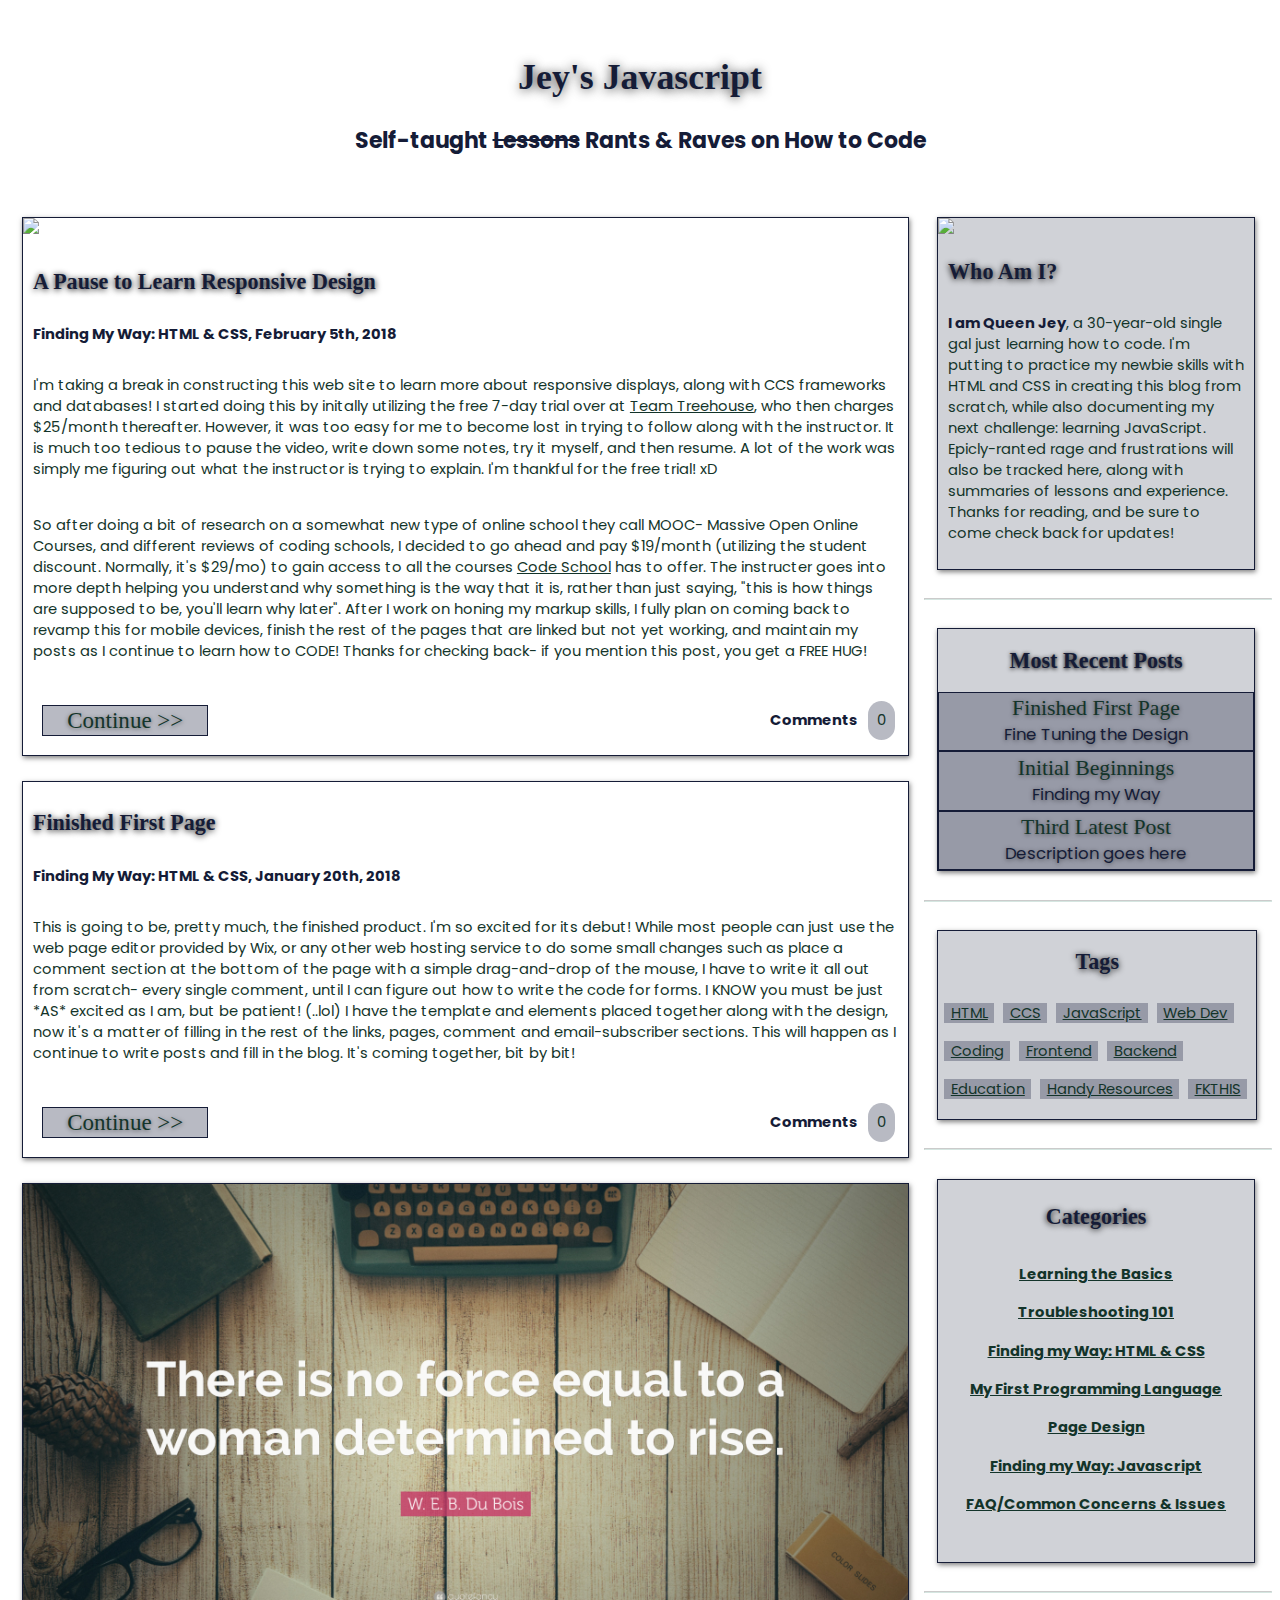
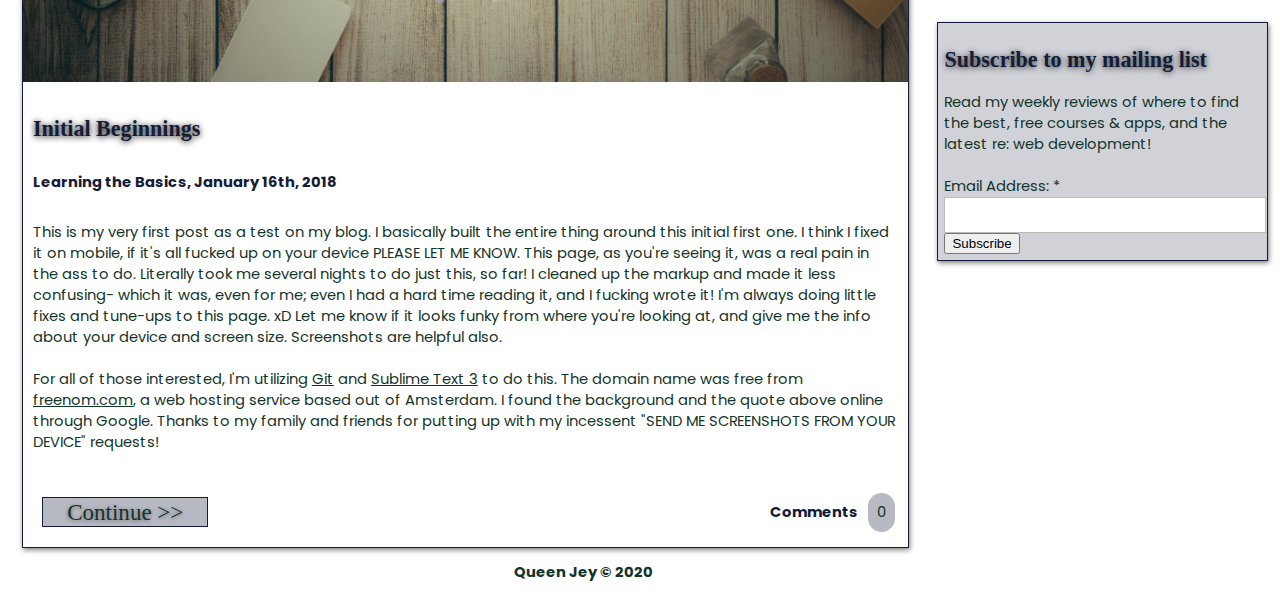
==== commit ddf630f7: "again 2.0" ====
--- a/index.html
+++ b/index.html
@@ -62,7 +62,7 @@
 		<!--sidebar-->			
 		<aside>
 			<div class="sidebar" style="background-color: rgba(21, 28, 55, 0.2);">
-			<img src="https://scontent.fslc1-1.fna.fbcdn.net/v/t1.0-9/33786509_10211828685848681_1392753715366068224_n.jpg?_nc_cat=111&_nc_eui2=AeH3l-GxXD50yImTIzwDHReN5eOWuEB5VFmvKVQOM8A2sgyom_TOvK5rPuKdadFggO8sQRWcdsnkTvhq8v26hqqHBU62zixP2akk9M05h6--vQ&_nc_ht=scontent.fslc1-1.fna&oh=37f393752dd9f63eb8860cba7571c8c1&oe=5D0F593B" style="margin-left: auto; margin-right: auto; min-width: 100%; max-width: 100%; height: auto;"><h2 style="font-family: 'Merienda One', cursive; color:#151c37; padding-left: 10px; text-shadow: rgba(0, 0, 0, 1) 0px 1px 0.3em;">Who Am I?</h2><p style="padding: 10px;"><b style="color: #151c37;">I am Queen Jey</b>, a 30-year-old single gal just learning how to code. I'm putting to practice my newbie skills with HTML and CSS in creating this blog from scratch, while also documenting my next challenge: learning JavaScript. Epicly-ranted rage and frustrations will also be tracked here, along with summaries of lessons and experience. Thanks for reading, and be sure to come check back for updates!</p>
+			<img src="https://scontent-den4-1.xx.fbcdn.net/v/t1.0-9/115901840_10216819380732934_1460191801751465995_n.jpg?_nc_cat=100&_nc_sid=85a577&_nc_ohc=EZtZitruC2MAX9NSGy-&_nc_ht=scontent-den4-1.xx&oh=787acd65d5de91b3f54176972015d609&oe=5F48D993" style="margin-left: auto; margin-right: auto; min-width: 100%; max-width: 100%; height: auto;"><h2 style="font-family: 'Merienda One', cursive; color:#151c37; padding-left: 10px; text-shadow: rgba(0, 0, 0, 1) 0px 1px 0.3em;">Who Am I?</h2><p style="padding: 10px;"><b style="color: #151c37;">I am Queen Jey</b>, a 30-year-old single gal just learning how to code. I'm putting to practice my newbie skills with HTML and CSS in creating this blog from scratch, while also documenting my next challenge: learning JavaScript. Epicly-ranted rage and frustrations will also be tracked here, along with summaries of lessons and experience. Thanks for reading, and be sure to come check back for updates!</p>
 			</div><br><hr style="border-color: rgba(19, 52, 42, 0.2); margin-left: 72.5%;"><br>
 			<div class="sidebar" style="font-family: 'Merienda One', cursive; color:#151c37; text-shadow: rgba(0, 0, 0, 1) 0px 1px 0.3em; text-align: center; border: 1px solid #151c37;  background-color: rgba(21, 28, 55, 0.2);">
 				<h2><strong>Most Recent Posts</strong></h2>
@@ -119,7 +119,7 @@
 			</div><br><hr style="border-color: rgba(19, 52, 42, 0.2); margin-left: 72.5%;"><br>	
 					<!-- Begin MailChimp Signup Form -->
 			<div class="sidebar" style="padding: 0.5vw; background-color: rgba(21, 28, 55, 0.2);">
-<!-- Begin MailChimp Signup Form -->
+<!-- Begin MailChimp Signup Form, obviously this does not fucking work -->
 <div id="mc_embed_signup">
 <form action="https://jeysjava.us17.list-manage.com/subscribe/post?u=ba8b23a5ad9924bb12b7d5c23&amp;id=0e78809e6c" method="post" id="mc-embedded-subscribe-form" name="mc-embedded-subscribe-form" class="validate" target="_blank" novalidate>
     <div id="mc_embed_signup_scroll">
@@ -144,7 +144,7 @@
 		</aside>
 		<!--footer-->
 		<footer style="float: left; margin-left: 40%; text-align: center;"><b>
-    			<p>Queen Jey © 2018</p></b>
+    			<p>Queen Jey © 2020</p></b>
 
 		<!--This is my proof that I hand-wrote this site from scratch- so don't steal my shit! -->
 		</footer>	
